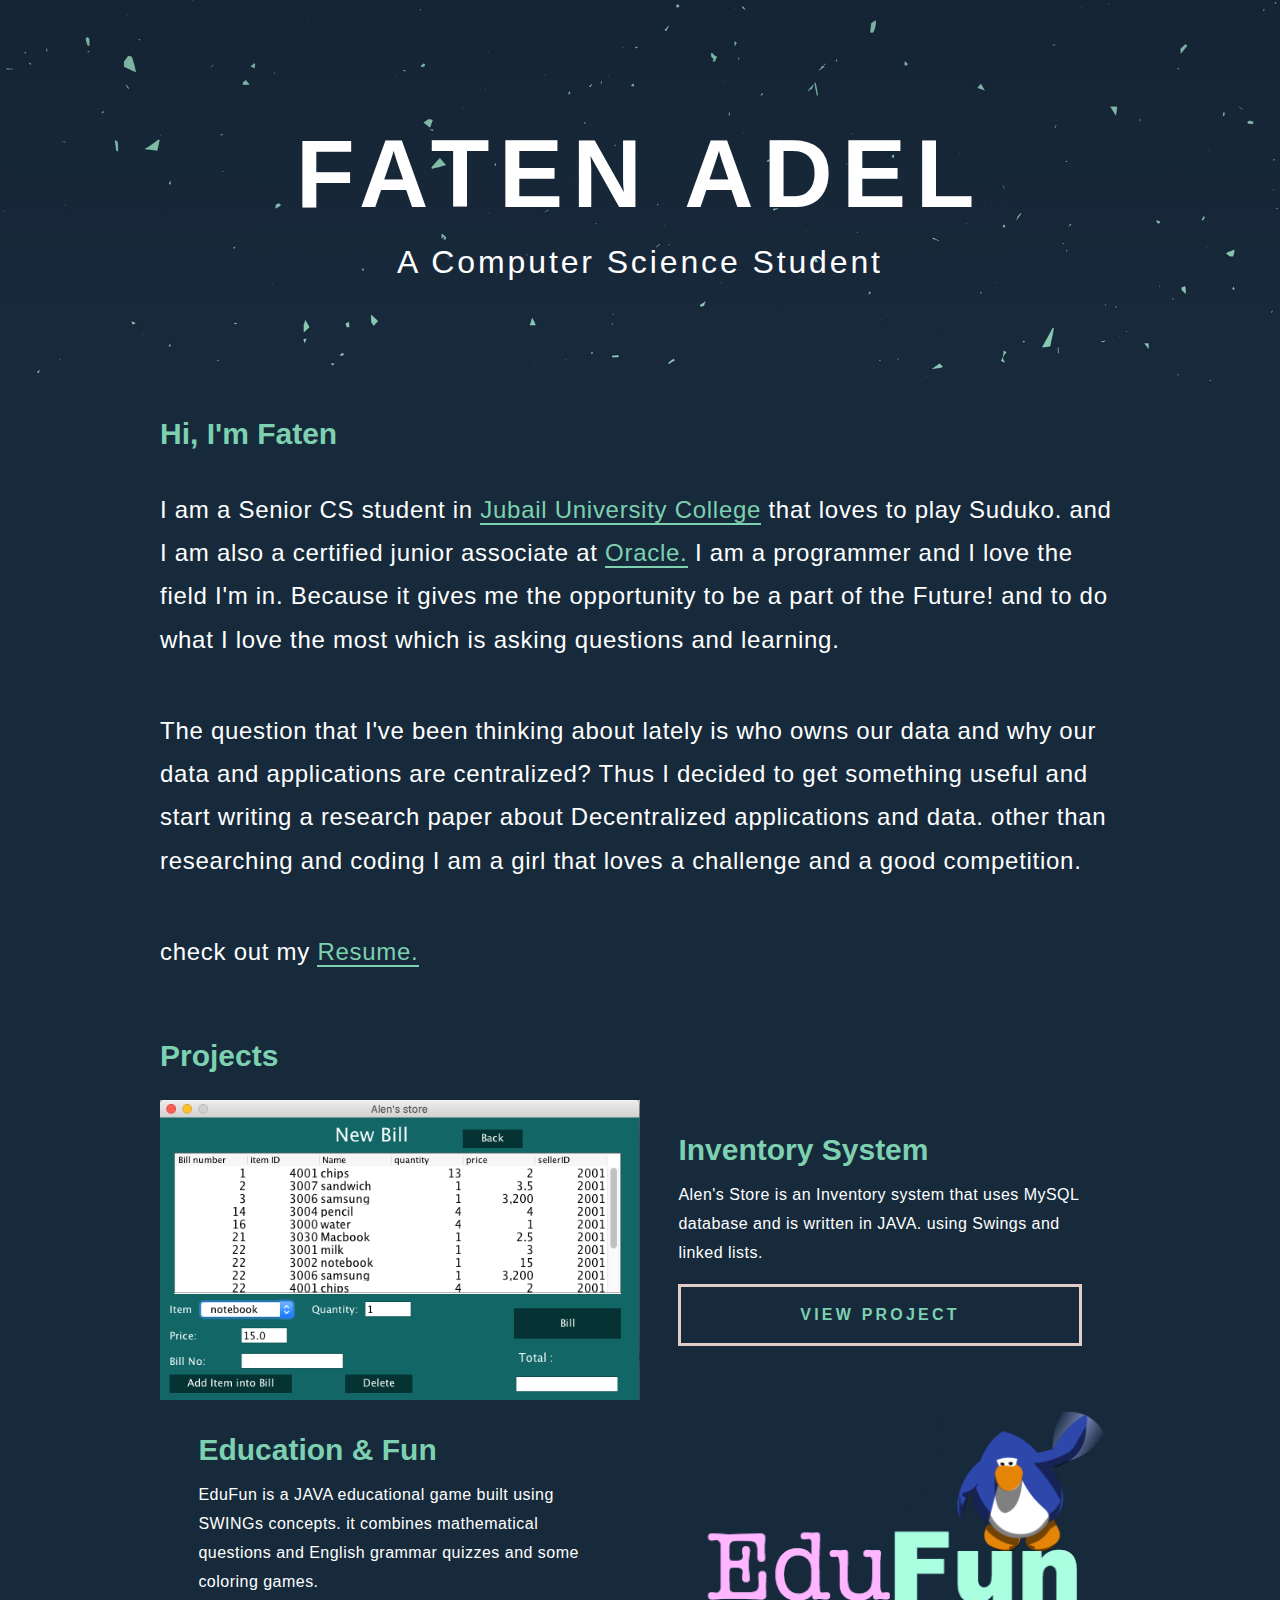
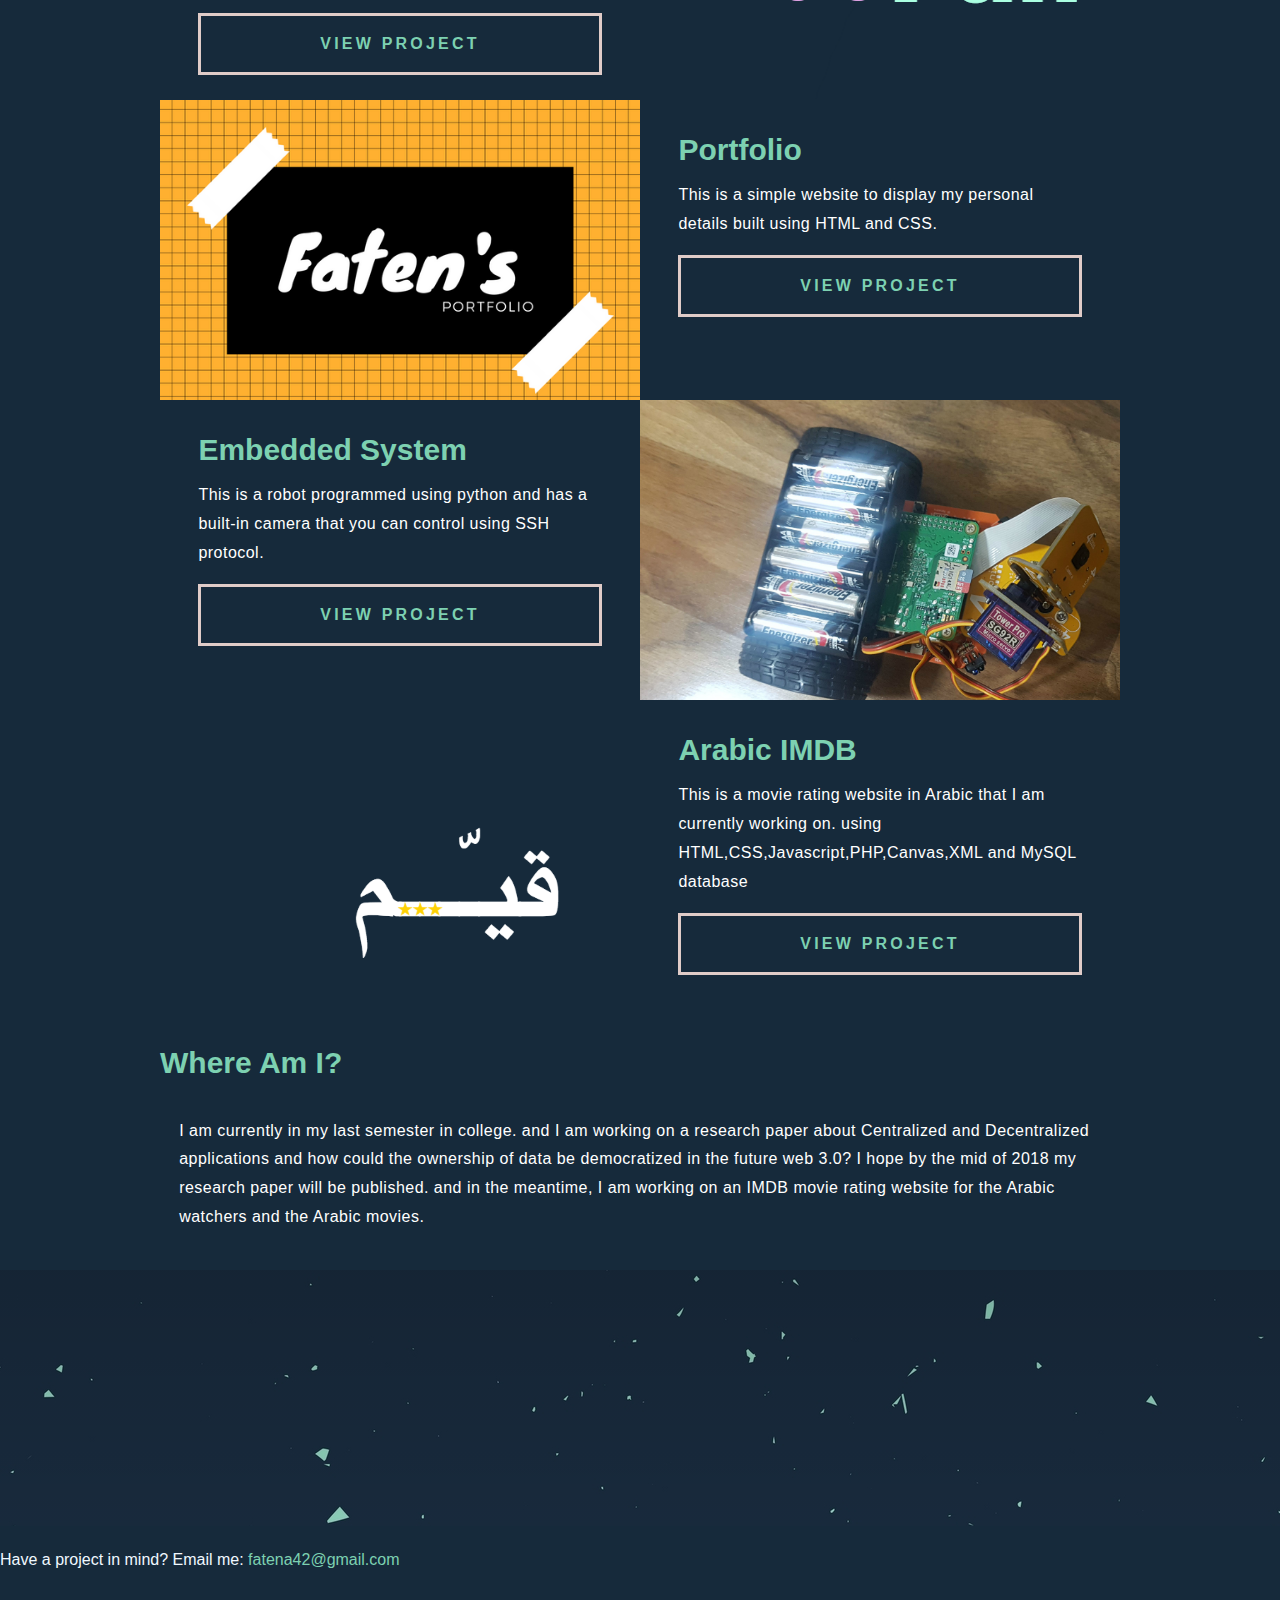
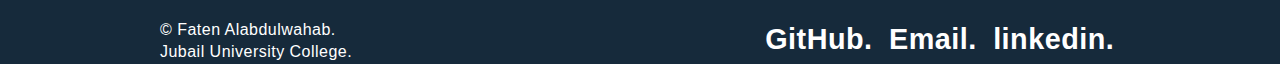
==== index.html @ 7645a55c "update" ====
<DOCTYPE! html>

<html>
<head>
    <meta charset = "utf-8">
    <title>Faten Adel</title>
</head>
<body>
  <header>
   <link rel="stylesheet" type="text/css" href="main.css">
    <div class="intro"> 
      <h1>Faten Adel</h1>
      <h2>a computer science student</h2>
      
      </div>
    </header>  
    
    <div class="wrapper">
    <section class="about">
        <div class="about-content">
        <h3>Hi, I'm Faten</h3>
        <p>I am a Senior CS student in <a href="http://www.ucj.edu.sa/ar/Pages/default.aspx">Jubail University College</a> that loves to play Suduko. and I am also a certified junior associate at <a href="https://www.youracclaim.com/badges/83e61429-831a-4693-9051-96a129ac38d4">Oracle.</a> I am a programmer and I love the field I'm in. Because it gives me the opportunity to be a part of the Future! and to do what I love the most which is asking questions and learning.</p>
        <p> The question that I've been thinking about lately is who owns our data and why our data and applications are centralized? Thus I decided to get something useful and start writing a research paper about Decentralized applications and data. other than researching and coding I am a girl that loves a challenge and a good competition.</p>
        <p>check out my <a href="resume.pdf">Resume.</a></p>
            </div>
        </section>
        
        
<h3>Projects</h3>
<section class="work">
	<div class="image-area left"><img alt="Website" src="images/work12.png"></div>
	<div class="text-box">
		<div class="text-box-content">
			<h3>Inventory system</h3>
			<p>Alen's Store is an Inventory system that uses MySQL database and is written in JAVA. using Swings and linked lists.</p><a class="button" href="https://github.com/Faten1995/InventorySystem/tree/master" target="_blank">view project</a>
		</div>
	</div>

<div class="image-area right"><img alt="Website" src="images/edufun.png"></div>
<div class="text-box">
	<div class="text-box-content">
		<h3>Education &amp; Fun</h3>
		<p>EduFun is a JAVA educational game built using SWINGs concepts. it combines mathematical questions and English grammar quizzes and some coloring games.</p><a class="button" href="https://github.com/Faten1995/EduFun" target="_blank">view project</a>
	</div>
</div>
    <div class="image-area left"><img alt="Website" src="images/porto.png"></div>
<div class="text-box">
	<div class="text-box-content">
		<h3>Portfolio</h3>
		<p>This is a simple website to display my personal details built using HTML and CSS.</p><a class="button" href="https://github.com/Faten1995/Portfolio" target="_blank">view project</a>
	</div>
    </div>

<div class="image-area right"><img alt="Website" src="images/robotpic.jpg"></div>
<div class="text-box">
	<div class="text-box-content">
		<h3>Embedded System</h3>
		<p>This is a robot programmed using python and has a built-in camera that you can control using SSH protocol.</p><a class="button" href="robot.html" target="_blank">view project</a>
	</div>
    </div>
    <div class="image-area left"><img alt="Website" src="images/imdbarab.png"></div>
<div class="text-box">
	<div class="text-box-content">
		<h3>Arabic IMDB</h3>
		<p>This is a movie rating website in Arabic that I am currently working on. using HTML,CSS,Javascript,PHP,Canvas,XML and MySQL database</p><a class="button" href="#" target="_blank">view project</a>
	</div>
    </div>
        </section>

   <hr /> 
    
    </div><!--End of "wrapper"-->
    <div class="wrapper2">
            <section class="where-am-I">
        <h3>Where am I?</h3>
        <p>I am currently in my last semester in college. and I am working on a research paper about Centralized and Decentralized applications and how could the ownership of data be democratized in the future web 3.0? I hope by the mid of 2018 my research paper will be published. and in the meantime, I am working on an IMDB movie rating website for the Arabic watchers and the Arabic movies. </p>
    </section>
    </div>
    <div class="image-divider">
        
    </div>
   <section class="contact">
        <div class="content-content">
        <h4>Have a project in mind? Email me: <a class="email" href="mailto:fatena42@gmail.com">fatena42@gmail.com</a></h4>
        </div>
    
    
    </section>
    </body>

    <footer>
	<div class="footer-content">
		<p class="ending">&copy;  Faten Alabdulwahab.<br>
		Jubail University College.</p>
		<ul class="social">
			<li>
				<a href="https://github.com/Faten1995" target="_blank">GitHub.</a>
			</li>
			<li>
				<a href="mailto:fatena42@gmail.com" target="_blank">Email.</a>
			</li>
			<li>
				<a href="https://www.linkedin.com/in/faten-a-28610b141/" target="_blank">linkedin.</a>
			</li>
		</ul>
	</div>
</footer>
    
</html>


</DOCTYPE!>
---- main.css ----
/* http://meyerweb.com/eric/tools/css/reset/ 
   v2.0 | 20110126
   License: none (public domain)
*/

html, body, div, span, applet, object, iframe,
h1, h2, h3, h4, h5, h6, p, blockquote, pre,
a, abbr, acronym, address, big, cite, code,
del, dfn, em, img, ins, kbd, q, s, samp,
small, strike, strong, sub, sup, tt, var,
b, u, i, center,
dl, dt, dd, ol, ul, li,
fieldset, form, label, legend,
table, caption, tbody, tfoot, thead, tr, th, td,
article, aside, canvas, details, embed, 
figure, figcaption, footer, header, hgroup, 
menu, nav, output, ruby, section, summary,
time, mark, audio, video {
	margin: 0;
	padding: 0;
	border: 0;
	font-size: 100%;
	font: inherit;
	vertical-align: baseline;
}
/* HTML5 display-role reset for older browsers */
article, aside, details, figcaption, figure, 
footer, header, hgroup, menu, nav, section {
	display: block;
}
body {
	line-height: 1;
}
ol, ul {
	list-style: none;
}
blockquote, q {
	quotes: none;
}
blockquote:before, blockquote:after,
q:before, q:after {
	content: '';
	content: none;
}
table {
	border-collapse: collapse;
	border-spacing: 0;
}



a {
	-o-transition: .5s;
	-ms-transition: .5s;
	-moz-transition: .5s;
	-webkit-transition: .5s;
	transition: .5s;
	text-decoration: none;
    color: #7dd1b1;
}


em {
	font-style: oblique;
}

strong {
	font-style: bold;
}

img {
	width: 100%;
}

h1, h2, h3, h4, h5 {
	font-family: proxima-nova, sans-serif;
	font-style: normal;
}

h3 {
	text-transform: capitalize;
	font-size: 1.875em;
	padding: 0 0 1% 0;
	color: #7dd1b1;
	font-weight: 800;
}
h4 {
	color: aliceblue;
    background-color: #162a3b
}
header {
	background: linear-gradient( rgba(0,0,0,0.30)	, rgba(0,0,0,0.20)), /* bottom, image */
	url(images/background.jpg);
	background-size: cover;
	background-position: center top;
	width: 100%;
}
body {
	background-color: #162a3b;
}
.intro {
	max-width: 960px;
	margin: 0 auto;
	padding: 8% 0;
}

.intro h1 {
	font-size: 6em;
	text-align: center;
	color: #fff;
	text-transform: uppercase;
	letter-spacing: 0.1em;
	font-weight: 800;
	line-height: 1.5em;
}

.intro h2 {
	font-size: 2em;
	text-align: center;
	color: #fff;
	font-weight: 300;
	text-transform: capitalize;
	letter-spacing: 0.09em;
}

.wrapper {
	max-width: 960px;
	margin: 0 auto;
	font-family: proxima-nova, sans-serif;
	-webkit-animation-delay: 4s;
	/* Chrome, Safari, Opera */
	animation-delay: 2s;
}
.wrapper2 {
	max-width: 960px;
	margin: 0 auto;
	font-family: proxima-nova, sans-serif;
	-webkit-animation-delay: 4s;
	/* Chrome, Safari, Opera */
	animation-delay: 2s;
    
}

.about {
	padding: 4% 0;
}


.about p {
	font-family: proxima-nova, sans-serif;
	font-style: normal;
	font-weight: 300;
	line-height: 1.8;
	color: #fff;
	letter-spacing: .03em;
	margin: 10px auto;
	font-size: 1.5em;
	padding: 2% 0;
    
}

.wrapper 
.about a {
    color: #7dd1b1;
}
hr{
    border: 1px solid #162a3b;
}
.where-am-I {
	
	padding: 2% 0;
}
.where-am-I h3{
    padding: 2% 0;
    
}

.where-am-I p{
    padding: 2%;
	line-height: 1.8;
	color: #fff;
	letter-spacing: .03em;
	font-size: 1em;
}
.about p a {
	color: #00004d;
	border-bottom: 2px solid;
}

.work {
	height: 300px;
	padding: 2% 0;
}

.work h3 {
	padding: 4% 0;
}

.text-box {
	float: left;
	text-align: left;
	width: 480px;
	background-color: #162a3b;
	height: 100%;
}

.text-box-content {
	padding: 4% 8%;
}

.text-box-content p {
	line-height: 1.8;
	color: #fff;
	letter-spacing: .03em;
	font-size: 1em;
}


.button {
	padding: 5% 3%;
	border: 3px solid #e0ccc8;
	letter-spacing: 0.2em;
	text-decoration: none;
	color: #7dd1b1;
	text-align: center;
	display: block;
	font-weight: 600;
	text-transform: uppercase;
	margin-top: 4%;
}

.button:hover {
	color: #fff;
	background-color: #7dd1b1;
}

.image-area {
	width: 480px;
	height: 300px;
	overflow: hidden;
}

.left {
	float: left;
}

.right {
	float: right;
}
.contact {
	width: 100%;
	background-color: #162a3b;
	padding: 1% 0;
	margin-top: 1%;
	clear: both;
}

.contact-content {
	max-width: 960px;
	margin: 0 auto;
	text-align: center;
    background-color: #162a3b;
    
}

.contact-content h4 {
	font-size: 1.875em;
	padding: 1% 0;
	color: #fff;
	font-weight: 600;
	letter-spacing: 0.04em;
    
}

.contact-content a {
	color: #00004d;
	text-decoration: none;
}


.image-divider {
	padding: 10%;
	 /* bottom, image */
	background: linear-gradient( rgba(0,0,0,0.30)	, rgba(0,0,0,0.20)), /* bottom, image */
	url(images/background.jpg);
	
    background-color: #162a3b;
	background-position: center top;
    
    
}

footer {
 background-color:#162a3b;
 color:#fff;
 padding:1% 0;
 width:100%;
 clear:both;
 
}

.footer-content {
 max-width:960px;
 padding:2% 0;
 margin:0 auto;
 font-family: proxima-nova,sans-serif;
 font-style: normal;
 font-weight: 300;
 line-height: 1.4;
 color: #fff;
 letter-spacing: .03em;
 font-size:1em;
}

.ending {
 float:left;
}

.social {
 float:right;
}

.social li {
 display:inline;
}

.social li a {
 color:#fff;
 padding:0.2em;
 font-size:1.8em;
 font-weight:600;
}

.social li a:hover {
 color:#011833;
}

@media only screen and (max-width:1000px) {
	.wrapper {
		padding: 0% 4%;
	}
	.work {
		padding: 4% 0;
	}
	.image-area {
		float: left;
		width: 100%;
		height: auto;
	}
	.text-box {
		width: 100%;
		height: auto;
	}
	.social li a {
		font-size: 1.4em;
	}
	.footer-content {
		padding: 3.5%;
	}
}


@media only screen and (max-width:800px) {
	.intro h1 {
		font-size: 4em;
		line-height: 1.2;
	}
	.intro h2 {
		font-size: 1.8em;
		padding-top: 3%;
	}
	.about p {
		font-size: 1em;
		line-height: 2;
	}
	footer {
		height: 130px;
		line-height: 1.3em;
	}
	.footer-content {
		padding: 4%;
		font-size: 14px;
	}
	.social {
		float: left;
	}
	.social li a {
		font-size: 1.3em;
	}
	.contact-content {
		font-size: 12px;
		line-height: 1.5;
	}
}
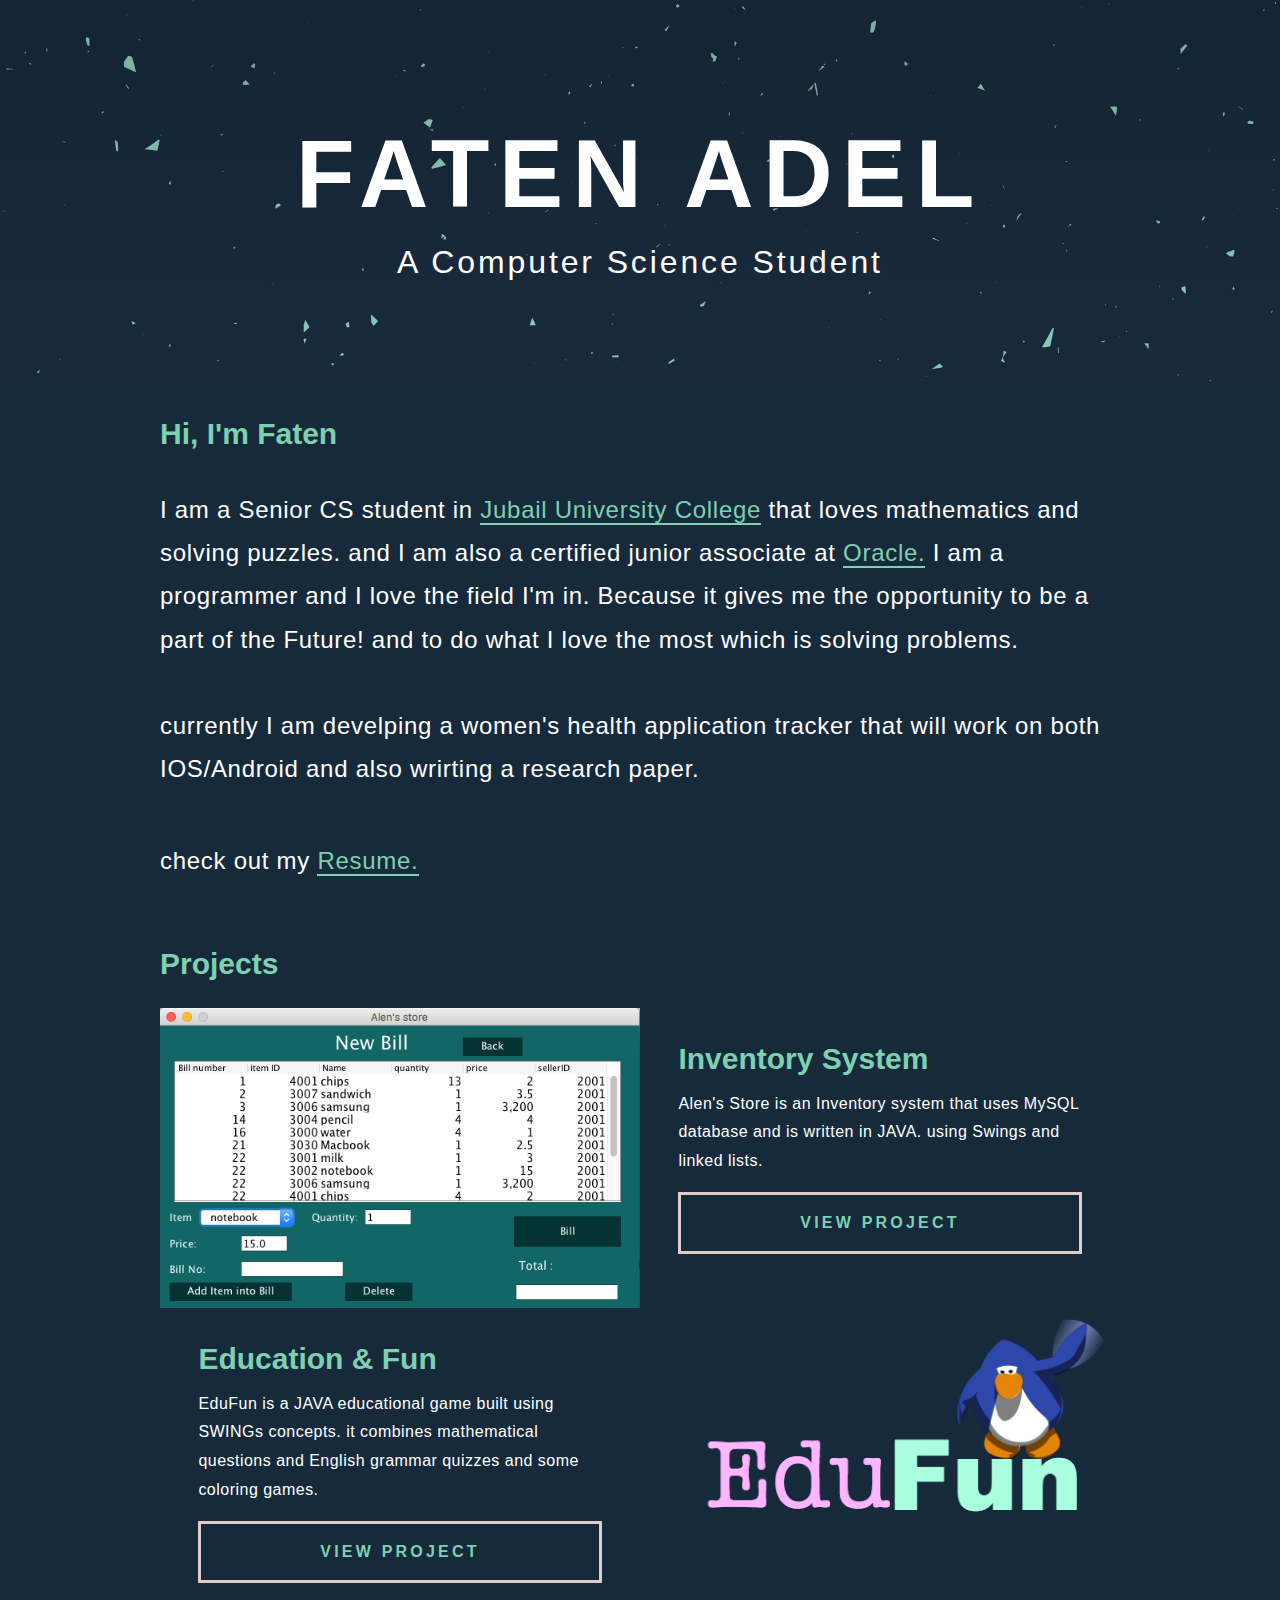
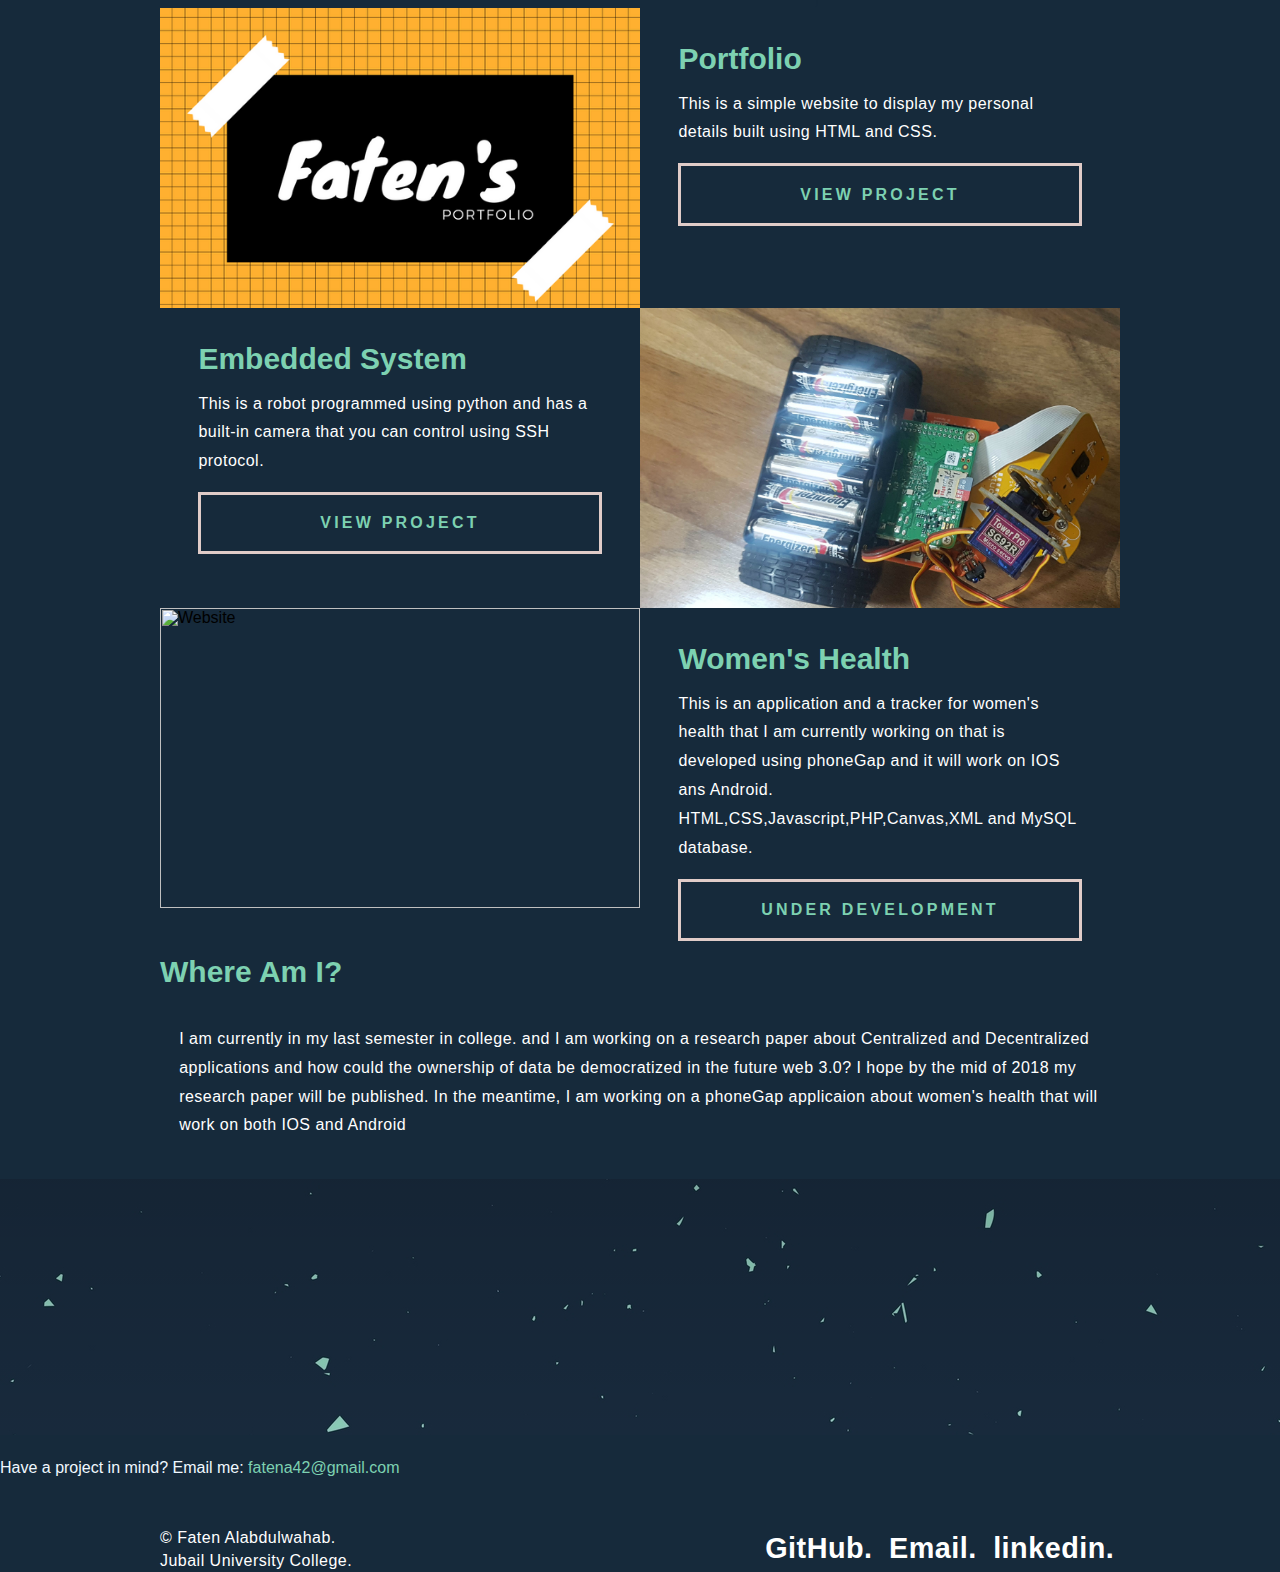
==== commit bf1cb9da: "added favicon" ====
--- a/index.html
+++ b/index.html
@@ -4,6 +4,25 @@
 <head>
     <meta charset = "utf-8">
     <title>Faten Adel</title>
+     
+     <link rel="apple-touch-icon" sizes="57x57" href="/apple-icon-57x57.png">
+<link rel="apple-touch-icon" sizes="60x60" href="/apple-icon-60x60.png">
+<link rel="apple-touch-icon" sizes="72x72" href="/apple-icon-72x72.png">
+<link rel="apple-touch-icon" sizes="76x76" href="/apple-icon-76x76.png">
+<link rel="apple-touch-icon" sizes="114x114" href="/apple-icon-114x114.png">
+<link rel="apple-touch-icon" sizes="120x120" href="/apple-icon-120x120.png">
+<link rel="apple-touch-icon" sizes="144x144" href="/apple-icon-144x144.png">
+<link rel="apple-touch-icon" sizes="152x152" href="/apple-icon-152x152.png">
+<link rel="apple-touch-icon" sizes="180x180" href="/apple-icon-180x180.png">
+<link rel="icon" type="image/png" sizes="192x192"  href="/android-icon-192x192.png">
+<link rel="icon" type="image/png" sizes="32x32" href="/favicon-32x32.png">
+<link rel="icon" type="image/png" sizes="96x96" href="/favicon-96x96.png">
+<link rel="icon" type="image/png" sizes="16x16" href="/favicon-16x16.png">
+<link rel="manifest" href="/manifest.json">
+<meta name="msapplication-TileColor" content="#ffffff">
+<meta name="msapplication-TileImage" content="/ms-icon-144x144.png">
+<meta name="theme-color" content="#ffffff">
+
 </head>
 <body>
   <header>
@@ -19,8 +38,9 @@
     <section class="about">
         <div class="about-content">
         <h3>Hi, I'm Faten</h3>
-        <p>I am a Senior CS student in <a href="http://www.ucj.edu.sa/ar/Pages/default.aspx">Jubail University College</a> that loves to play Suduko. and I am also a certified junior associate at <a href="https://www.youracclaim.com/badges/83e61429-831a-4693-9051-96a129ac38d4">Oracle.</a> I am a programmer and I love the field I'm in. Because it gives me the opportunity to be a part of the Future! and to do what I love the most which is asking questions and learning.</p>
-        <p> The question that I've been thinking about lately is who owns our data and why our data and applications are centralized? Thus I decided to get something useful and start writing a research paper about Decentralized applications and data. other than researching and coding I am a girl that loves a challenge and a good competition.</p>
+        <p>I am a Senior CS student in <a href="http://www.ucj.edu.sa/ar/Pages/default.aspx">Jubail University College</a> that loves mathematics and solving puzzles. and I am also a certified junior associate at <a href="https://www.youracclaim.com/badges/83e61429-831a-4693-9051-96a129ac38d4">Oracle.</a> I am a programmer and I love the field I'm in. Because it gives me the opportunity to be a part of the Future! and to do what I love the most which is solving problems. <br><br>
+        currently I am develping a women's health application tracker that will work on both IOS/Android and also wrirting a research paper.
+        </p>
         <p>check out my <a href="resume.pdf">Resume.</a></p>
             </div>
         </section>
@@ -58,11 +78,11 @@
 		<p>This is a robot programmed using python and has a built-in camera that you can control using SSH protocol.</p><a class="button" href="robot.html" target="_blank">view project</a>
 	</div>
     </div>
-    <div class="image-area left"><img alt="Website" src="images/imdbarab.png"></div>
+    <div class="image-area left"><img alt="Website" src="images/wh.png"></div>
 <div class="text-box">
 	<div class="text-box-content">
-		<h3>Arabic IMDB</h3>
-		<p>This is a movie rating website in Arabic that I am currently working on. using HTML,CSS,Javascript,PHP,Canvas,XML and MySQL database</p><a class="button" href="#" target="_blank">view project</a>
+		<h3>Women's Health</h3>
+		<p>This is an application and a tracker for women's health that I am currently working on that is developed using phoneGap and it will work on IOS ans Android.<br> HTML,CSS,Javascript,PHP,Canvas,XML and MySQL database.</p><a class="button" href="#" target="_blank">under Development</a>
 	</div>
     </div>
         </section>
@@ -73,7 +93,7 @@
     <div class="wrapper2">
             <section class="where-am-I">
         <h3>Where am I?</h3>
-        <p>I am currently in my last semester in college. and I am working on a research paper about Centralized and Decentralized applications and how could the ownership of data be democratized in the future web 3.0? I hope by the mid of 2018 my research paper will be published. and in the meantime, I am working on an IMDB movie rating website for the Arabic watchers and the Arabic movies. </p>
+        <p>I am currently in my last semester in college. and I am working on a research paper about Centralized and Decentralized applications and how could the ownership of data be democratized in the future web 3.0? I hope by the mid of 2018 my research paper will be published. In the meantime, I am working on a phoneGap applicaion about women's health that will work on both IOS and Android  </p>
     </section>
     </div>
     <div class="image-divider">
@@ -100,7 +120,7 @@
 				<a href="mailto:fatena42@gmail.com" target="_blank">Email.</a>
 			</li>
 			<li>
-				<a href="https://www.linkedin.com/in/faten-a-28610b141/" target="_blank">linkedin.</a>
+				<a href="https://www.linkedin.com/in/faten1995/" target="_blank">linkedin.</a>
 			</li>
 		</ul>
 	</div>
